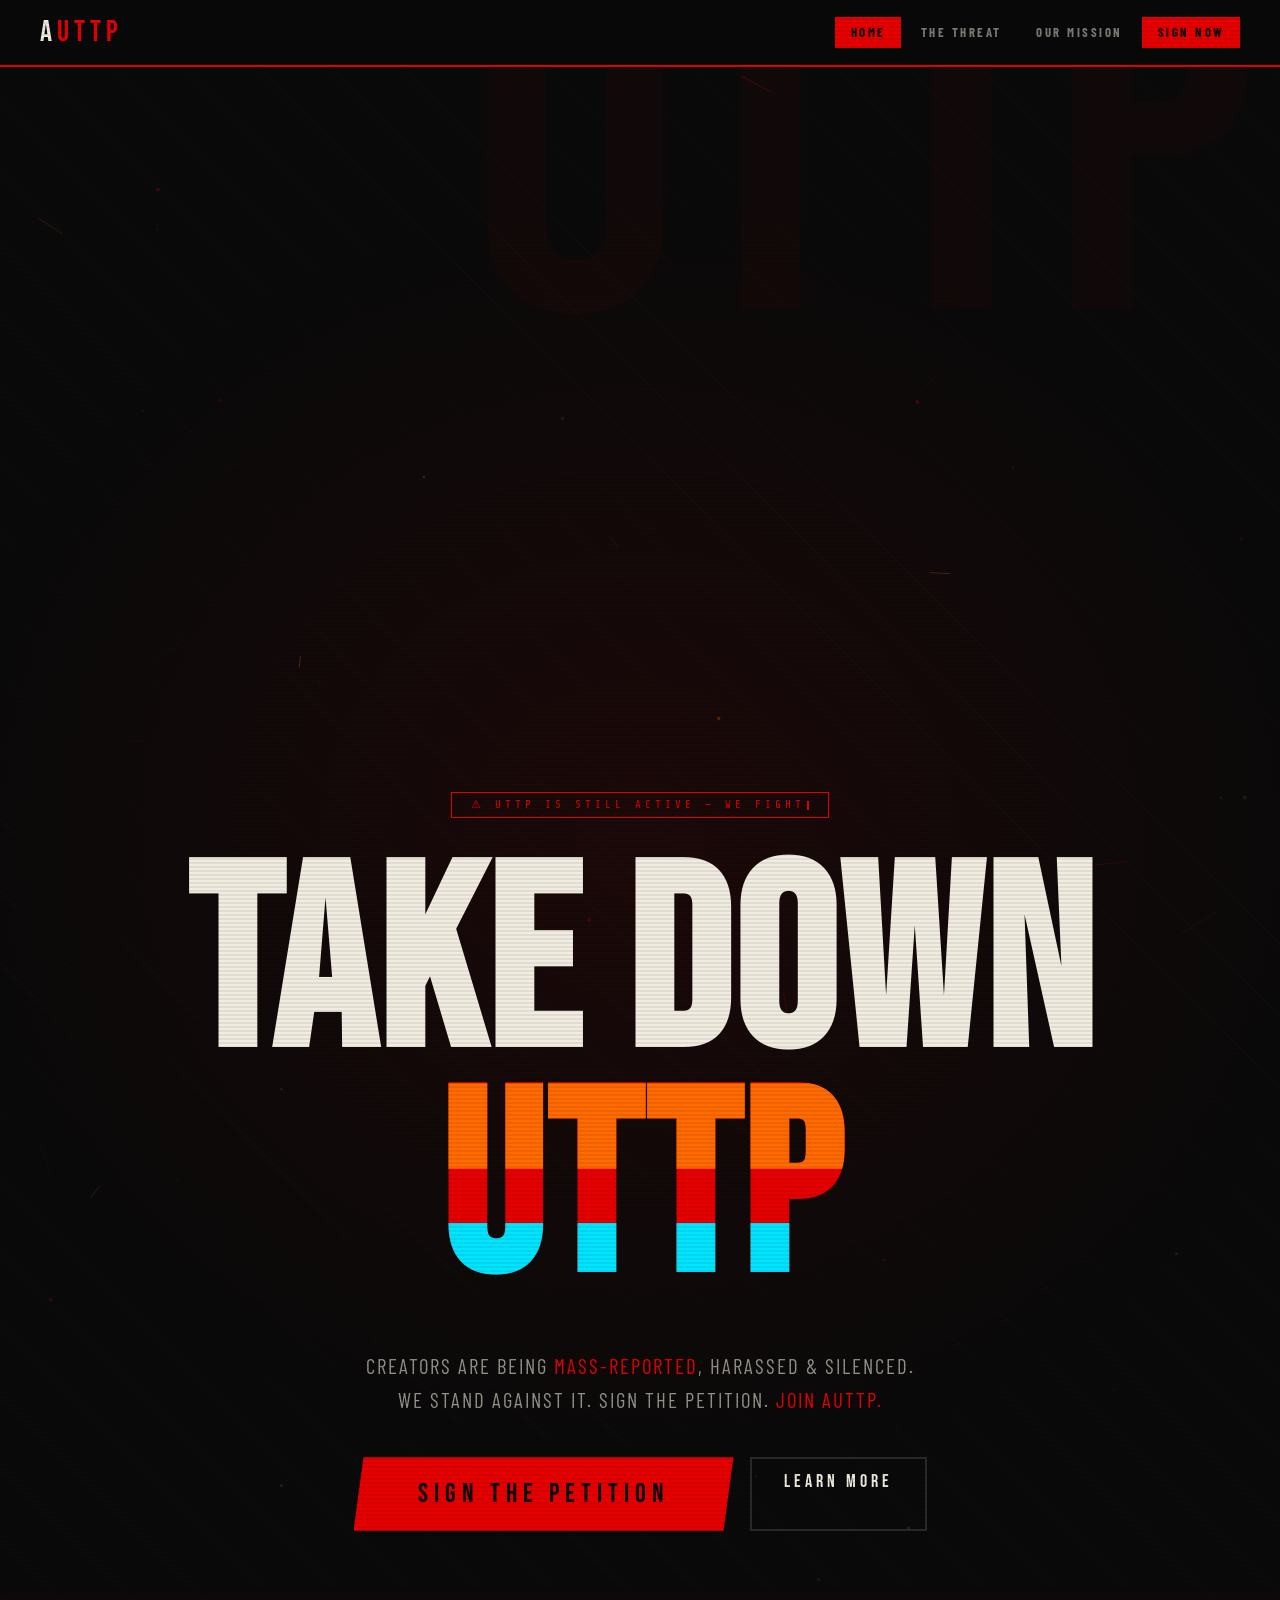
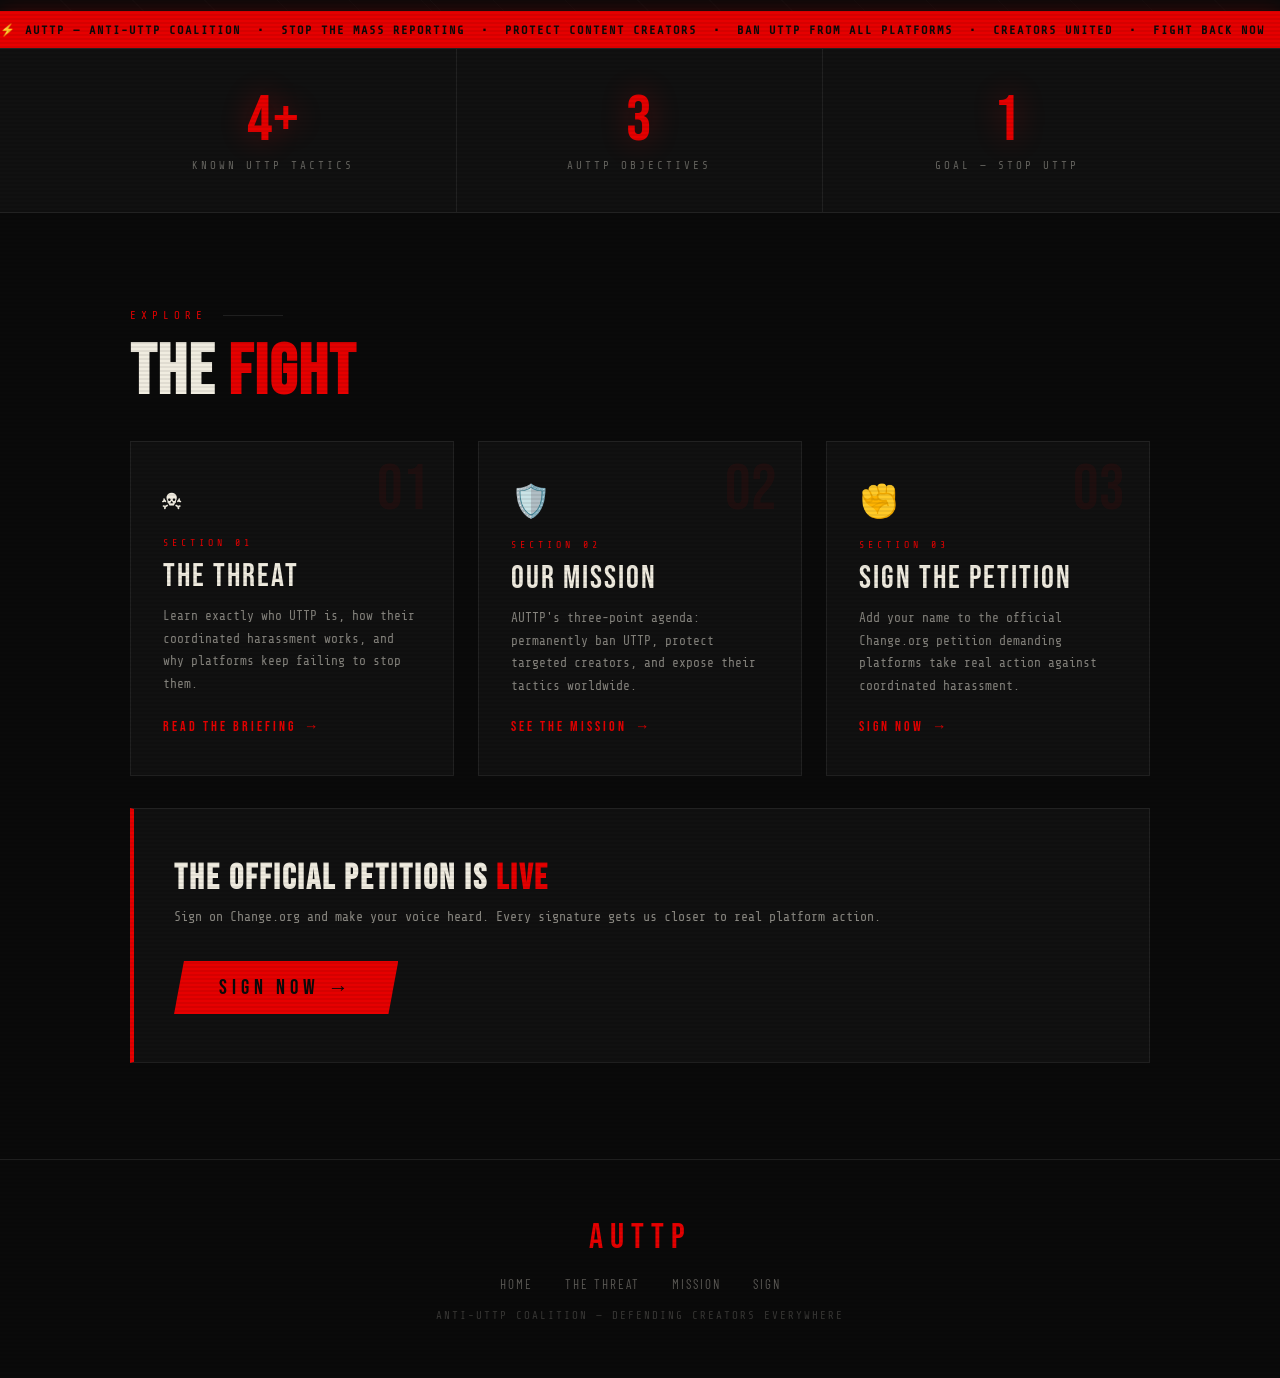
==== index.html @ a2e2fb51 "Add files via upload" ====
<!DOCTYPE html>
<html lang="en">
<head>
  <meta charset="UTF-8">
  <meta name="viewport" content="width=device-width, initial-scale=1.0">
  <title>AUTTP — Anti-UTTP Coalition</title>
  <meta name="description" content="AUTTP — the Anti-UTTP Coalition. We fight back against mass reporting harassment targeting content creators.">
  <style>
/* ============================================================
   AUTTP — ANTI-UTTP COALITION
   Shared Stylesheet
   ============================================================ */

@import url('https://fonts.googleapis.com/css2?family=Bebas+Neue&family=Share+Tech+Mono&family=Barlow+Condensed:wght@400;600;700&display=swap');

/* ── VARIABLES ── */
:root {
  --bg:       #0a0a0a;
  --bg2:      #111111;
  --bg3:      #161616;
  --red:      #e60000;
  --red-dark: #990000;
  --red-glow: #ff000050;
  --orange:   #ff6b00;
  --cyan:     #00e5ff;
  --white:    #f0ece0;
  --muted:    #555;
  --border:   #222;
  --border2:  #2a2a2a;
}

/* ── RESET ── */
html { scroll-behavior: smooth; }
*, *::before, *::after { margin: 0; padding: 0; box-sizing: border-box; }

body {
  background: var(--bg);
  color: var(--white);
  font-family: 'Share Tech Mono', monospace;
  overflow-x: hidden;
  min-height: 100vh;
}

/* Scanlines overlay */
body::after {
  content: '';
  position: fixed;
  inset: 0;
  background: repeating-linear-gradient(
    0deg, transparent, transparent 2px,
    rgba(0,0,0,0.065) 2px, rgba(0,0,0,0.065) 4px
  );
  pointer-events: none;
  z-index: 9999;
}

/* ── TYPOGRAPHY ── */
a { color: inherit; text-decoration: none; }
em { font-style: normal; color: var(--red); }
strong { color: var(--white); }

/* ── NAVIGATION ── */
nav {
  position: sticky;
  top: 0;
  z-index: 500;
  background: rgba(10,10,10,0.97);
  border-bottom: 2px solid var(--red);
  padding: 0.9rem 2.5rem;
  display: flex;
  align-items: center;
  justify-content: space-between;
  backdrop-filter: blur(10px);
}

.nav-logo {
  font-family: 'Bebas Neue', cursive;
  font-size: 1.9rem;
  color: var(--red);
  letter-spacing: 5px;
  transition: opacity 0.2s;
}

.nav-logo:hover { opacity: 0.8; }
.nav-logo span { color: var(--white); }

.nav-links {
  display: flex;
  gap: 0.25rem;
  list-style: none;
  align-items: center;
}

.nav-links a {
  font-family: 'Barlow Condensed', sans-serif;
  font-weight: 700;
  font-size: 0.8rem;
  letter-spacing: 2.5px;
  text-transform: uppercase;
  color: rgba(240,236,224,0.5);
  padding: 0.4rem 0.9rem;
  border: 1px solid transparent;
  transition: all 0.2s;
}

.nav-links a:hover {
  color: var(--white);
  border-color: var(--border2);
}

.nav-links a.active,
.nav-links a.nav-sign {
  color: var(--bg);
  background: var(--red);
  border-color: var(--red);
}

.nav-links a.nav-sign:hover {
  background: #ff2222;
}

.nav-hamburger {
  display: none;
  flex-direction: column;
  gap: 5px;
  cursor: pointer;
  padding: 4px;
}

.nav-hamburger span {
  display: block;
  width: 24px;
  height: 2px;
  background: var(--white);
  transition: all 0.3s;
}

/* ── TICKER ── */
.ticker {
  background: var(--red);
  padding: 0.6rem 0;
  overflow: hidden;
  white-space: nowrap;
  user-select: none;
}

.ticker-track {
  display: inline-block;
  animation: ticker-scroll 28s linear infinite;
  font-family: 'Share Tech Mono', monospace;
  font-size: 0.75rem;
  letter-spacing: 2px;
  color: var(--bg);
  font-weight: bold;
}

@keyframes ticker-scroll {
  0%   { transform: translateX(0); }
  100% { transform: translateX(-50%); }
}

/* ── PAGE HEADER (inner pages) ── */
.page-hero {
  padding: 6rem 2.5rem 4rem;
  max-width: 1100px;
  margin: 0 auto;
  position: relative;
}

.page-hero::after {
  content: '';
  display: block;
  width: 100%;
  height: 1px;
  background: linear-gradient(90deg, var(--red) 0%, var(--border) 60%, transparent 100%);
  margin-top: 3rem;
}

.ph-label {
  font-size: 0.7rem;
  letter-spacing: 5px;
  text-transform: uppercase;
  color: var(--red);
  margin-bottom: 1.2rem;
  display: flex;
  align-items: center;
  gap: 0.8rem;
}

.ph-label::before {
  content: '';
  display: inline-block;
  width: 20px;
  height: 2px;
  background: var(--red);
}

.ph-title {
  font-family: 'Bebas Neue', cursive;
  font-size: clamp(3.5rem, 10vw, 8rem);
  line-height: 0.92;
  letter-spacing: 3px;
}

.ph-sub {
  margin-top: 1.5rem;
  font-size: 0.88rem;
  color: rgba(240,236,224,0.55);
  max-width: 620px;
  line-height: 1.85;
  letter-spacing: 0.5px;
}

/* ── SECTION LAYOUTS ── */
.section {
  padding: 6rem 2.5rem;
  max-width: 1100px;
  margin: 0 auto;
}

.section-sm {
  padding: 3rem 2.5rem;
  max-width: 1100px;
  margin: 0 auto;
}

.s-label {
  font-size: 0.68rem;
  letter-spacing: 5px;
  text-transform: uppercase;
  color: var(--red);
  display: flex;
  align-items: center;
  gap: 1rem;
  margin-bottom: 1rem;
}

.s-label::after { content: ''; flex: 1; height: 1px; background: var(--border); max-width: 60px; }

.s-title {
  font-family: 'Bebas Neue', cursive;
  font-size: clamp(2rem, 5.5vw, 4.5rem);
  line-height: 1;
  letter-spacing: 2px;
  margin-bottom: 1.5rem;
}

/* ── BUTTONS ── */
.btn-red {
  font-family: 'Bebas Neue', cursive;
  font-size: 1.3rem;
  letter-spacing: 5px;
  color: var(--bg);
  background: var(--red);
  border: none;
  padding: 0.9rem 2.8rem;
  cursor: pointer;
  text-decoration: none;
  display: inline-block;
  position: relative;
  overflow: hidden;
  transition: all 0.25s;
  clip-path: polygon(10px 0%, 100% 0%, calc(100% - 10px) 100%, 0% 100%);
}

.btn-red::after {
  content: '';
  position: absolute;
  inset: 0;
  background: linear-gradient(90deg, transparent, rgba(255,255,255,0.18), transparent);
  transform: translateX(-100%);
  transition: transform 0.4s;
}

.btn-red:hover { background: #ff1a1a; transform: translateY(-3px); box-shadow: 0 10px 40px var(--red-glow); }
.btn-red:hover::after { transform: translateX(100%); }

.btn-xl {
  font-size: 1.7rem;
  padding: 1.3rem 4rem;
  letter-spacing: 6px;
}

.btn-ghost {
  font-family: 'Bebas Neue', cursive;
  font-size: 1.1rem;
  letter-spacing: 4px;
  color: var(--white);
  background: transparent;
  border: 2px solid var(--border2);
  padding: 0.75rem 2rem;
  cursor: pointer;
  text-decoration: none;
  display: inline-block;
  transition: all 0.2s;
}

.btn-ghost:hover { border-color: var(--red); color: var(--red); }

/* ── CARDS ── */
.card {
  border: 1px solid var(--border);
  background: var(--bg2);
  padding: 2rem;
  position: relative;
  transition: all 0.3s;
}

.card:hover { border-color: #2e2e2e; transform: translateY(-3px); }

.card-red-left { border-left: 3px solid var(--red); }

/* ── FORM ELEMENTS ── */
.f-label {
  display: block;
  font-size: 0.68rem;
  letter-spacing: 3px;
  text-transform: uppercase;
  color: var(--red);
  margin-bottom: 0.5rem;
}

.f-input {
  width: 100%;
  background: var(--bg);
  border: 1px solid var(--border);
  border-bottom: 2px solid #2a2a2a;
  color: var(--white);
  padding: 0.9rem 1rem;
  font-family: 'Share Tech Mono', monospace;
  font-size: 0.9rem;
  outline: none;
  transition: border-color 0.2s, background 0.2s;
}

.f-input:focus { border-bottom-color: var(--red); background: #0f0f0f; }
.f-input::placeholder { color: #333; }
textarea.f-input { resize: vertical; min-height: 90px; }

/* ── DIVIDER ── */
hr { border: none; border-top: 1px solid var(--border); }

/* ── FOOTER ── */
footer {
  text-align: center;
  padding: 3.5rem 2rem;
  border-top: 1px solid var(--border);
  margin-top: auto;
}

.footer-logo {
  font-family: 'Bebas Neue', cursive;
  font-size: 2.2rem;
  letter-spacing: 7px;
  color: var(--red);
  margin-bottom: 0.6rem;
}

.footer-links {
  display: flex;
  justify-content: center;
  gap: 2rem;
  list-style: none;
  margin: 1rem 0;
}

.footer-links a {
  font-family: 'Barlow Condensed', sans-serif;
  font-size: 0.82rem;
  letter-spacing: 2px;
  text-transform: uppercase;
  color: rgba(240,236,224,0.35);
  transition: color 0.2s;
}

.footer-links a:hover { color: var(--red); }

footer .copy {
  font-size: 0.68rem;
  color: rgba(240,236,224,0.2);
  letter-spacing: 2px;
  text-transform: uppercase;
  margin-top: 0.5rem;
}

/* ── SCROLL REVEAL ── */
.reveal { opacity: 0; transform: translateY(28px); transition: opacity 0.65s ease, transform 0.65s ease; }
.reveal.vis { opacity: 1; transform: none; }

/* ── GLITCH ── */
.glitch { position: relative; animation: glitch-main 5s infinite; }

.glitch::before, .glitch::after {
  content: attr(data-text);
  position: absolute;
  left: 0; width: 100%;
}

.glitch::before {
  color: var(--orange);
  animation: glitch-top 5s infinite;
  clip-path: polygon(0 0, 100% 0, 100% 38%, 0 38%);
}

.glitch::after {
  color: var(--cyan);
  animation: glitch-bot 5s infinite;
  clip-path: polygon(0 62%, 100% 62%, 100% 100%, 0 100%);
}

@keyframes glitch-main {
  0%,88%,100% { transform: none; }
  89% { transform: skew(-1.5deg); }
  90% { transform: skew(1.5deg); }
  91% { transform: none; }
}

@keyframes glitch-top {
  0%,88%,100% { transform: none; opacity: 0; }
  89% { transform: translate(-4px,0); opacity: 0.9; }
  90% { transform: translate(4px,0);  opacity: 0.9; }
  91% { opacity: 0; }
}

@keyframes glitch-bot {
  0%,88%,100% { transform: none; opacity: 0; }
  89% { transform: translate(4px,0);  opacity: 0.9; }
  90% { transform: translate(-4px,0); opacity: 0.9; }
  91% { opacity: 0; }
}

/* ── RESPONSIVE ── */
@media (max-width: 768px) {
  nav { padding: 0.9rem 1.5rem; }

  .nav-links { display: none; flex-direction: column; }
  .nav-links.open {
    display: flex;
    position: absolute;
    top: 100%;
    left: 0; right: 0;
    background: rgba(10,10,10,0.98);
    border-bottom: 1px solid var(--border);
    padding: 1.5rem;
    gap: 0.5rem;
  }
  .nav-links.open a {
    padding: 0.6rem 1rem;
    border-bottom: 1px solid var(--border);
    display: block;
  }
  .nav-hamburger { display: flex; }
  .page-hero { padding: 4rem 1.5rem 2.5rem; }
  .section { padding: 4rem 1.5rem; }
}

</style>
  <style>
    /* ── HERO ── */
    .hero {
      min-height: 100vh;
      display: flex;
      flex-direction: column;
      align-items: center;
      justify-content: center;
      text-align: center;
      padding: 5rem 2rem;
      position: relative;
      overflow: hidden;
    }

    .hero::before {
      content: '';
      position: absolute; inset: 0;
      background:
        radial-gradient(ellipse 80% 60% at 50% 50%, rgba(230,0,0,0.085) 0%, transparent 70%),
        repeating-linear-gradient(45deg, transparent, transparent 50px, rgba(255,255,255,0.01) 50px, rgba(255,255,255,0.01) 51px);
      pointer-events: none;
    }

    .hero-bg-word {
      position: absolute;
      font-family: 'Bebas Neue', cursive;
      font-size: clamp(12rem, 42vw, 34rem);
      color: rgba(230,0,0,0.032);
      letter-spacing: -10px;
      top: 50%; left: 50%;
      transform: translate(-50%, -50%);
      pointer-events: none;
      user-select: none;
      white-space: nowrap;
    }

    .hero > * { position: relative; z-index: 1; }

    .hero-badge {
      font-size: 0.68rem;
      letter-spacing: 4px;
      color: var(--red);
      text-transform: uppercase;
      border: 1px solid var(--red);
      padding: 0.35rem 1.2rem;
      margin-bottom: 2.5rem;
      animation: badge-pulse 2.5s infinite;
    }

    .hero-title {
      font-family: 'Bebas Neue', cursive;
      font-size: clamp(5rem, 20vw, 16rem);
      line-height: 0.88;
      letter-spacing: 3px;
    }

    .hero-title .l1 { display: block; color: var(--white); }
    .hero-title .l2 { display: block; color: var(--red); }

    .hero-sub {
      font-family: 'Barlow Condensed', sans-serif;
      font-size: clamp(0.95rem, 2.5vw, 1.3rem);
      letter-spacing: 2px;
      text-transform: uppercase;
      color: rgba(240,236,224,0.6);
      margin: 2.5rem 0;
      max-width: 560px;
      line-height: 1.65;
    }

    .hero-btns {
      display: flex;
      gap: 1rem;
      flex-wrap: wrap;
      justify-content: center;
    }

    /* ── STATS STRIP ── */
    .stats-strip {
      border-top: 1px solid var(--border);
      border-bottom: 1px solid var(--border);
      background: var(--bg2);
    }

    .stats-inner {
      max-width: 1100px;
      margin: 0 auto;
      display: grid;
      grid-template-columns: repeat(3, 1fr);
    }

    .stat-item {
      padding: 2.5rem 2rem;
      text-align: center;
      border-right: 1px solid var(--border);
    }

    .stat-item:last-child { border-right: none; }

    .stat-num {
      font-family: 'Bebas Neue', cursive;
      font-size: clamp(2.5rem, 5vw, 4rem);
      color: var(--red);
      line-height: 1;
      text-shadow: 0 0 30px var(--red-glow);
    }

    .stat-label {
      font-size: 0.68rem;
      letter-spacing: 3px;
      text-transform: uppercase;
      color: rgba(240,236,224,0.38);
      margin-top: 0.4rem;
    }

    /* ── PAGE CARDS ── */
    .page-cards {
      display: grid;
      grid-template-columns: repeat(3, 1fr);
      gap: 1.5rem;
      margin-top: 2rem;
    }

    .page-card {
      border: 1px solid var(--border);
      background: var(--bg2);
      padding: 2.5rem 2rem;
      display: flex;
      flex-direction: column;
      gap: 0.8rem;
      transition: all 0.3s;
      text-decoration: none;
      color: var(--white);
      position: relative;
      overflow: hidden;
    }

    .page-card::after {
      content: '';
      position: absolute;
      bottom: 0; left: 0; right: 0;
      height: 2px;
      background: var(--red);
      transform: scaleX(0);
      transform-origin: left;
      transition: transform 0.35s;
    }

    .page-card:hover { border-color: #2d2d2d; transform: translateY(-5px); box-shadow: 0 20px 60px rgba(0,0,0,0.5); }
    .page-card:hover::after { transform: scaleX(1); }

    .pc-num {
      position: absolute;
      top: 1rem; right: 1.5rem;
      font-family: 'Bebas Neue', cursive;
      font-size: 4rem;
      color: rgba(230,0,0,0.07);
      line-height: 1;
    }

    .pc-icon { font-size: 2rem; margin-bottom: 0.4rem; }

    .pc-label {
      font-size: 0.62rem;
      letter-spacing: 4px;
      text-transform: uppercase;
      color: var(--red);
    }

    .pc-title {
      font-family: 'Bebas Neue', cursive;
      font-size: 2rem;
      letter-spacing: 2px;
      line-height: 1;
    }

    .pc-desc {
      font-size: 0.8rem;
      color: rgba(240,236,224,0.52);
      line-height: 1.75;
      flex: 1;
    }

    .pc-cta {
      font-family: 'Bebas Neue', cursive;
      font-size: 0.9rem;
      letter-spacing: 3px;
      color: var(--red);
      margin-top: 0.5rem;
      display: flex;
      align-items: center;
      gap: 0.5rem;
    }

    .pc-cta::after { content: '→'; }

    /* ── CALLOUT ── */
    .callout {
      background: var(--bg2);
      border: 1px solid var(--border);
      border-left: 4px solid var(--red);
      padding: 3rem 2.5rem;
      display: flex;
      align-items: center;
      justify-content: space-between;
      gap: 2rem;
      flex-wrap: wrap;
      margin-top: 2rem;
    }

    .callout-text h3 {
      font-family: 'Bebas Neue', cursive;
      font-size: 2.2rem;
      letter-spacing: 2px;
      margin-bottom: 0.4rem;
    }

    .callout-text p {
      font-size: 0.82rem;
      color: rgba(240,236,224,0.55);
      line-height: 1.7;
    }

    @media (max-width: 768px) {
      .page-cards { grid-template-columns: 1fr; }
      .stat-item { padding: 1.5rem 1rem; }
      .callout { flex-direction: column; text-align: center; }
    }
  </style>

<style>

/* ======== AUTTP ANIMATIONS ======== */

/* 1. PAGE TRANSITIONS */
@keyframes page-fade-in {
  from { opacity: 0; transform: translateY(10px); filter: blur(2px); }
  to   { opacity: 1; transform: none; filter: blur(0); }
}
body { animation: page-fade-in 0.45s cubic-bezier(0.16,1,0.3,1) both; }

@keyframes page-fade-out {
  to { opacity: 0; transform: translateY(-8px); filter: blur(2px); }
}
body.page-out { animation: page-fade-out 0.35s ease forwards !important; }

/* 2. HERO STAGGERED ENTRANCE */
@keyframes hero-enter {
  from { opacity: 0; transform: translateY(45px); filter: blur(4px); }
  to   { opacity: 1; transform: none; filter: blur(0); }
}
.hero-badge     { animation: hero-enter 0.7s cubic-bezier(0.16,1,0.3,1) 0.1s  both; }
.hero-title .l1 { animation: hero-enter 0.9s cubic-bezier(0.16,1,0.3,1) 0.3s  both; }
.hero-title .l2 { animation: hero-enter 1.0s cubic-bezier(0.16,1,0.3,1) 0.55s both; }
.hero-sub       { animation: hero-enter 0.8s cubic-bezier(0.16,1,0.3,1) 0.75s both; }
.hero-btns      { animation: hero-enter 0.8s cubic-bezier(0.16,1,0.3,1) 0.95s both; }

/* Inner page hero */
.ph-label { animation: hero-enter 0.6s cubic-bezier(0.16,1,0.3,1) 0.1s  both; }
.ph-title { animation: hero-enter 0.9s cubic-bezier(0.16,1,0.3,1) 0.25s both; }
.ph-sub   { animation: hero-enter 0.7s cubic-bezier(0.16,1,0.3,1) 0.5s  both; }

/* 3. TYPEWRITER CURSOR */
.tw-cursor {
  display: inline-block;
  width: 2px; height: 0.85em;
  background: var(--red);
  margin-left: 2px;
  vertical-align: middle;
  animation: tw-blink 0.65s step-end infinite;
}
@keyframes tw-blink {
  0%,100% { opacity: 1; }
  50%      { opacity: 0; }
}

/* 4. NAV LOGO GLITCH FLICKER */
@keyframes logo-flicker {
  0%,91%,100% { text-shadow: none; transform: none; }
  92% { text-shadow: -3px 0 rgba(0,229,255,0.8), 3px 0 rgba(255,107,0,0.6); transform: translateX(1px); }
  93% { text-shadow: none; transform: none; }
  95% { text-shadow: 3px 0 rgba(230,0,0,0.7); transform: translateX(-1px); }
  96% { text-shadow: none; transform: none; }
}
.nav-logo { animation: logo-flicker 8s infinite; }

/* 5. CTA BUTTON PULSE */
@keyframes cta-pulse {
  0%,100% { box-shadow: 0 0 0 0 transparent; }
  50%      { box-shadow: 0 0 35px rgba(230,0,0,0.45); }
}
.btn-red, .co-btn { animation: cta-pulse 3s ease infinite; }

/* 6. TICKER GLOW */
.ticker { box-shadow: 0 3px 25px rgba(230,0,0,0.3); }

/* 7. BORDER FLICKER ON CARDS */
@keyframes border-flicker {
  0%,97%,100% { border-left-color: var(--red); }
  98% { border-left-color: rgba(0,229,255,0.8); }
  99% { border-left-color: var(--orange); }
}
.threat-card, .tactic-card { animation: border-flicker 6s infinite; }

/* 8. RED NOISE BACKGROUND on hero */
@keyframes noise-shift {
  0%   { background-position: 0 0; }
  25%  { background-position: 10% 15%; }
  50%  { background-position: -5% 8%; }
  75%  { background-position: 7% -10%; }
  100% { background-position: 0 0; }
}

</style>
</head>
<body>

<nav>
  <a class="nav-logo" href="index.html"><span>A</span>UTTP</a>
  <ul class="nav-links" id="navLinks">
    <li><a href="index.html" class="active">Home</a></li>
    <li><a href="about.html">The Threat</a></li>
    <li><a href="mission.html">Our Mission</a></li>
    <li><a href="petition.html" class="nav-sign">Sign Now</a></li>
  </ul>
  <div class="nav-hamburger" id="burger"><span></span><span></span><span></span></div>
</nav>

<!-- HERO -->
<section class="hero">
  <div class="hero-bg-word">UTTP</div>
  <div class="hero-badge" data-typewriter="⚠ UTTP IS STILL ACTIVE — WE FIGHT BACK"></div>
  <h1 class="hero-title">
    <span class="l1">TAKE DOWN</span>
    <span class="l2 glitch" data-text="UTTP">UTTP</span>
  </h1>
  <p class="hero-sub">
    Creators are being <em>mass-reported</em>, harassed &amp; silenced.<br>
    We stand against it. Sign the petition. <em>Join AUTTP.</em>
  </p>
  <div class="hero-btns">
    <a href="petition.html" class="btn-red btn-xl">SIGN THE PETITION</a>
    <a href="about.html" class="btn-ghost">LEARN MORE</a>
  </div>
</section>

<!-- TICKER -->
<div class="ticker">
  <div class="ticker-track">
    ⚡ AUTTP — ANTI-UTTP COALITION &nbsp;•&nbsp; STOP THE MASS REPORTING &nbsp;•&nbsp; PROTECT CONTENT CREATORS &nbsp;•&nbsp; BAN UTTP FROM ALL PLATFORMS &nbsp;•&nbsp; CREATORS UNITED &nbsp;•&nbsp; FIGHT BACK NOW &nbsp;•&nbsp; SIGN THE PETITION &nbsp;•&nbsp; NO MORE HARASSMENT &nbsp;•&nbsp; STAND WITH CREATORS &nbsp;•&nbsp;&nbsp;
    ⚡ AUTTP — ANTI-UTTP COALITION &nbsp;•&nbsp; STOP THE MASS REPORTING &nbsp;•&nbsp; PROTECT CONTENT CREATORS &nbsp;•&nbsp; BAN UTTP FROM ALL PLATFORMS &nbsp;•&nbsp; CREATORS UNITED &nbsp;•&nbsp; FIGHT BACK NOW &nbsp;•&nbsp; SIGN THE PETITION &nbsp;•&nbsp; NO MORE HARASSMENT &nbsp;•&nbsp; STAND WITH CREATORS &nbsp;•&nbsp;
  </div>
</div>

<!-- STATS -->
<div class="stats-strip">
  <div class="stats-inner">
    <div class="stat-item">
      <div class="stat-num">4+</div>
      <div class="stat-label">Known UTTP Tactics</div>
    </div>
    <div class="stat-item">
      <div class="stat-num">3</div>
      <div class="stat-label">AUTTP Objectives</div>
    </div>
    <div class="stat-item">
      <div class="stat-num">1</div>
      <div class="stat-label">Goal — Stop UTTP</div>
    </div>
  </div>
</div>

<!-- PAGE NAVIGATION CARDS -->
<div class="section reveal">
  <div class="s-label">EXPLORE</div>
  <h2 class="s-title">THE <em>FIGHT</em></h2>
  <div class="page-cards">
    <a href="about.html" class="page-card">
      <div class="pc-num">01</div>
      <div class="pc-icon">☠️</div>
      <div class="pc-label">Section 01</div>
      <div class="pc-title">THE THREAT</div>
      <p class="pc-desc">Learn exactly who UTTP is, how their coordinated harassment works, and why platforms keep failing to stop them.</p>
      <div class="pc-cta">READ THE BRIEFING</div>
    </a>
    <a href="mission.html" class="page-card">
      <div class="pc-num">02</div>
      <div class="pc-icon">🛡️</div>
      <div class="pc-label">Section 02</div>
      <div class="pc-title">OUR MISSION</div>
      <p class="pc-desc">AUTTP's three-point agenda: permanently ban UTTP, protect targeted creators, and expose their tactics worldwide.</p>
      <div class="pc-cta">SEE THE MISSION</div>
    </a>
    <a href="petition.html" class="page-card">
      <div class="pc-num">03</div>
      <div class="pc-icon">✊</div>
      <div class="pc-label">Section 03</div>
      <div class="pc-title">SIGN THE PETITION</div>
      <p class="pc-desc">Add your name to the official Change.org petition demanding platforms take real action against coordinated harassment.</p>
      <div class="pc-cta">SIGN NOW</div>
    </a>
  </div>

  <!-- Callout -->
  <div class="callout reveal">
    <div class="callout-text">
      <h3>THE OFFICIAL PETITION IS <em>LIVE</em></h3>
      <p>Sign on Change.org and make your voice heard. Every signature gets us closer to real platform action.</p>
    </div>
    <a href="petition.html" class="btn-red">SIGN NOW →</a>
  </div>
</div>

<footer>
  <div class="footer-logo">AUTTP</div>
  <ul class="footer-links">
    <li><a href="index.html">Home</a></li>
    <li><a href="about.html">The Threat</a></li>
    <li><a href="mission.html">Mission</a></li>
    <li><a href="petition.html">Sign</a></li>
  </ul>
  <p class="copy">Anti-UTTP Coalition — Defending Creators Everywhere</p>
</footer>

<script>
  document.getElementById('burger').addEventListener('click', () => {
    document.getElementById('navLinks').classList.toggle('open');
  });
  const obs = new IntersectionObserver(es => es.forEach(e => { if (e.isIntersecting) e.target.classList.add('vis'); }), { threshold: 0.08 });
  document.querySelectorAll('.reveal').forEach(el => obs.observe(el));
</script>

<script>

(function () {
  'use strict';

  /* ── 1. PAGE TRANSITIONS ── */
  function initTransitions() {
    document.querySelectorAll('a[href]').forEach(function (a) {
      var href = a.getAttribute('href');
      if (!href || href.charAt(0) === '#' || href.indexOf('http') === 0
          || href.indexOf('mailto') === 0 || a.target === '_blank') return;
      a.addEventListener('click', function (e) {
        e.preventDefault();
        var dest = href;
        document.body.classList.add('page-out');
        setTimeout(function () { window.location.href = dest; }, 360);
      });
    });
  }

  /* ── 2. TYPEWRITER ── */
  function initTypewriter() {
    document.querySelectorAll('[data-typewriter]').forEach(function (el) {
      var text  = el.getAttribute('data-typewriter');
      var speed = parseInt(el.getAttribute('data-tw-speed') || '38');
      var delay = parseInt(el.getAttribute('data-tw-delay') || '500');
      el.textContent = '';
      var cursor = document.createElement('span');
      cursor.className = 'tw-cursor';
      el.appendChild(cursor);
      setTimeout(function () {
        var i = 0;
        var t = setInterval(function () {
          if (i < text.length) {
            cursor.insertAdjacentText('beforebegin', text[i++]);
          } else {
            clearInterval(t);
            setTimeout(function () { cursor.style.display = 'none'; }, 1400);
          }
        }, speed);
      }, delay);
    });
  }

  /* ── 3. FLOATING PARTICLES ── */
  function initParticles() {
    var host = document.querySelector('.hero');
    if (!host) return;

    var canvas = document.createElement('canvas');
    canvas.style.cssText = 'position:absolute;inset:0;width:100%;height:100%;pointer-events:none;z-index:0;';
    host.style.position = 'relative';
    host.insertBefore(canvas, host.firstChild);

    var ctx = canvas.getContext('2d');
    var W, H;

    function resize() {
      W = canvas.width  = host.offsetWidth;
      H = canvas.height = host.offsetHeight;
    }
    resize();
    window.addEventListener('resize', resize);

    function mkParticle() {
      var p = {};
      function reset() {
        p.x     = Math.random() * W;
        p.y     = Math.random() * H;
        p.vx    = (Math.random() - 0.5) * 0.5;
        p.vy    = -Math.random() * 0.55 - 0.08;
        p.size  = Math.random() * 1.8 + 0.3;
        p.alpha = Math.random() * 0.3 + 0.04;
        p.line  = Math.random() > 0.6;
        p.len   = Math.random() * 38 + 8;
        p.ang   = Math.random() * Math.PI * 2;
        p.dang  = (Math.random() - 0.5) * 0.018;
        var t   = Math.random();
        if      (t < 0.5)  { p.r=230; p.g=0;   p.b=0;   }
        else if (t < 0.75) { p.r=255; p.g=107; p.b=0;   }
        else               { p.r=240; p.g=236; p.b=224; p.alpha *= 0.4; }
      }
      reset();
      p.reset = reset;
      p.y = Math.random() * H; // spread initial positions
      return p;
    }

    var particles = [];
    for (var i = 0; i < 75; i++) particles.push(mkParticle());

    function draw() {
      ctx.clearRect(0, 0, W, H);
      particles.forEach(function (p) {
        p.x += p.vx; p.y += p.vy; p.ang += p.dang;
        if (p.y < -25 || p.x < -70 || p.x > W + 70) p.reset();
        var c = 'rgba(' + p.r + ',' + p.g + ',' + p.b + ',' + p.alpha + ')';
        ctx.save();
        if (p.line) {
          ctx.strokeStyle = c; ctx.lineWidth = p.size * 0.55;
          ctx.beginPath();
          ctx.moveTo(p.x, p.y);
          ctx.lineTo(p.x + Math.cos(p.ang) * p.len, p.y + Math.sin(p.ang) * p.len);
          ctx.stroke();
        } else {
          ctx.fillStyle = c;
          ctx.beginPath(); ctx.arc(p.x, p.y, p.size, 0, Math.PI * 2); ctx.fill();
        }
        ctx.restore();
      });
      requestAnimationFrame(draw);
    }
    draw();
  }

  /* ── 4. SCREEN GLITCH EFFECT ── */
  function initScreenGlitch() {
    var overlay = document.createElement('div');
    overlay.style.cssText = 'position:fixed;inset:0;pointer-events:none;z-index:9990;opacity:0;overflow:hidden;transition:opacity 0.05s;';
    document.body.appendChild(overlay);

    var colors = [
      'rgba(230,0,0,0.22)', 'rgba(0,229,255,0.18)',
      'rgba(255,107,0,0.18)', 'rgba(255,255,255,0.06)'
    ];

    function glitch() {
      overlay.innerHTML = '';
      var n = Math.floor(Math.random() * 5) + 2;
      for (var i = 0; i < n; i++) {
        var el = document.createElement('div');
        el.style.cssText = [
          'position:absolute',
          'top:' + (Math.random() * 100) + '%',
          'left:0', 'right:0',
          'height:' + (Math.random() * 7 + 1) + 'px',
          'background:' + colors[i % colors.length],
          'transform:translateX(' + ((Math.random() - 0.5) * 45) + 'px)'
        ].join(';');
        overlay.appendChild(el);
      }
      overlay.style.opacity = '1';
      var dur = Math.random() * 160 + 60;
      setTimeout(function () {
        overlay.style.opacity = '0';
        setTimeout(function () { overlay.innerHTML = ''; }, 60);
        // Occasional double-flash
        if (Math.random() > 0.55) {
          setTimeout(function () {
            var flash = document.createElement('div');
            flash.style.cssText = 'position:absolute;inset:0;background:rgba(230,0,0,0.05);';
            overlay.appendChild(flash);
            overlay.style.opacity = '1';
            setTimeout(function () { overlay.style.opacity = '0'; overlay.innerHTML = ''; }, 75);
          }, dur + 90);
        }
      }, dur);
      schedule();
    }

    function schedule() {
      setTimeout(glitch, Math.random() * 9000 + 4000);
    }
    setTimeout(glitch, Math.random() * 2500 + 1500); // first glitch sooner
  }

  /* ── 5. ENHANCED TEXT GLITCH (RGB split) ── */
  function initTextGlitch() {
    document.querySelectorAll('.glitch').forEach(function (el) {
      var base = el.style.textShadow;
      function tick() {
        var delay = 900 + Math.random() * 1800;
        setTimeout(function () {
          if (Math.random() > 0.45) {
            var o = (Math.random() - 0.5) * 10;
            el.style.textShadow = o + 'px 0 rgba(0,229,255,0.85),' + (-o) + 'px 0 rgba(255,107,0,0.85)';
            el.style.transform  = 'translateX(' + ((Math.random()-0.5)*5) + 'px) skewX(' + ((Math.random()-0.5)*3) + 'deg)';
            var hold = 70 + Math.random() * 130;
            setTimeout(function () {
              el.style.textShadow = base || '';
              el.style.transform  = '';
            }, hold);
          }
          tick();
        }, delay);
      }
      tick();
    });

    // Subtle glitch on highlighted em text in titles
    document.querySelectorAll('.s-title em, .ph-title em').forEach(function (el) {
      setInterval(function () {
        if (Math.random() > 0.75) {
          el.style.textShadow = '2px 0 rgba(0,229,255,0.5),-2px 0 rgba(255,107,0,0.5)';
          setTimeout(function () { el.style.textShadow = ''; }, 90 + Math.random()*80);
        }
      }, 3500 + Math.random() * 3000);
    });
  }

  /* ── INIT ── */
  if (document.readyState === 'loading') {
    document.addEventListener('DOMContentLoaded', init);
  } else {
    init();
  }

  function init() {
    initTransitions();
    initTypewriter();
    initParticles();
    initScreenGlitch();
    initTextGlitch();
  }
})();

</script>
</body>
</html>
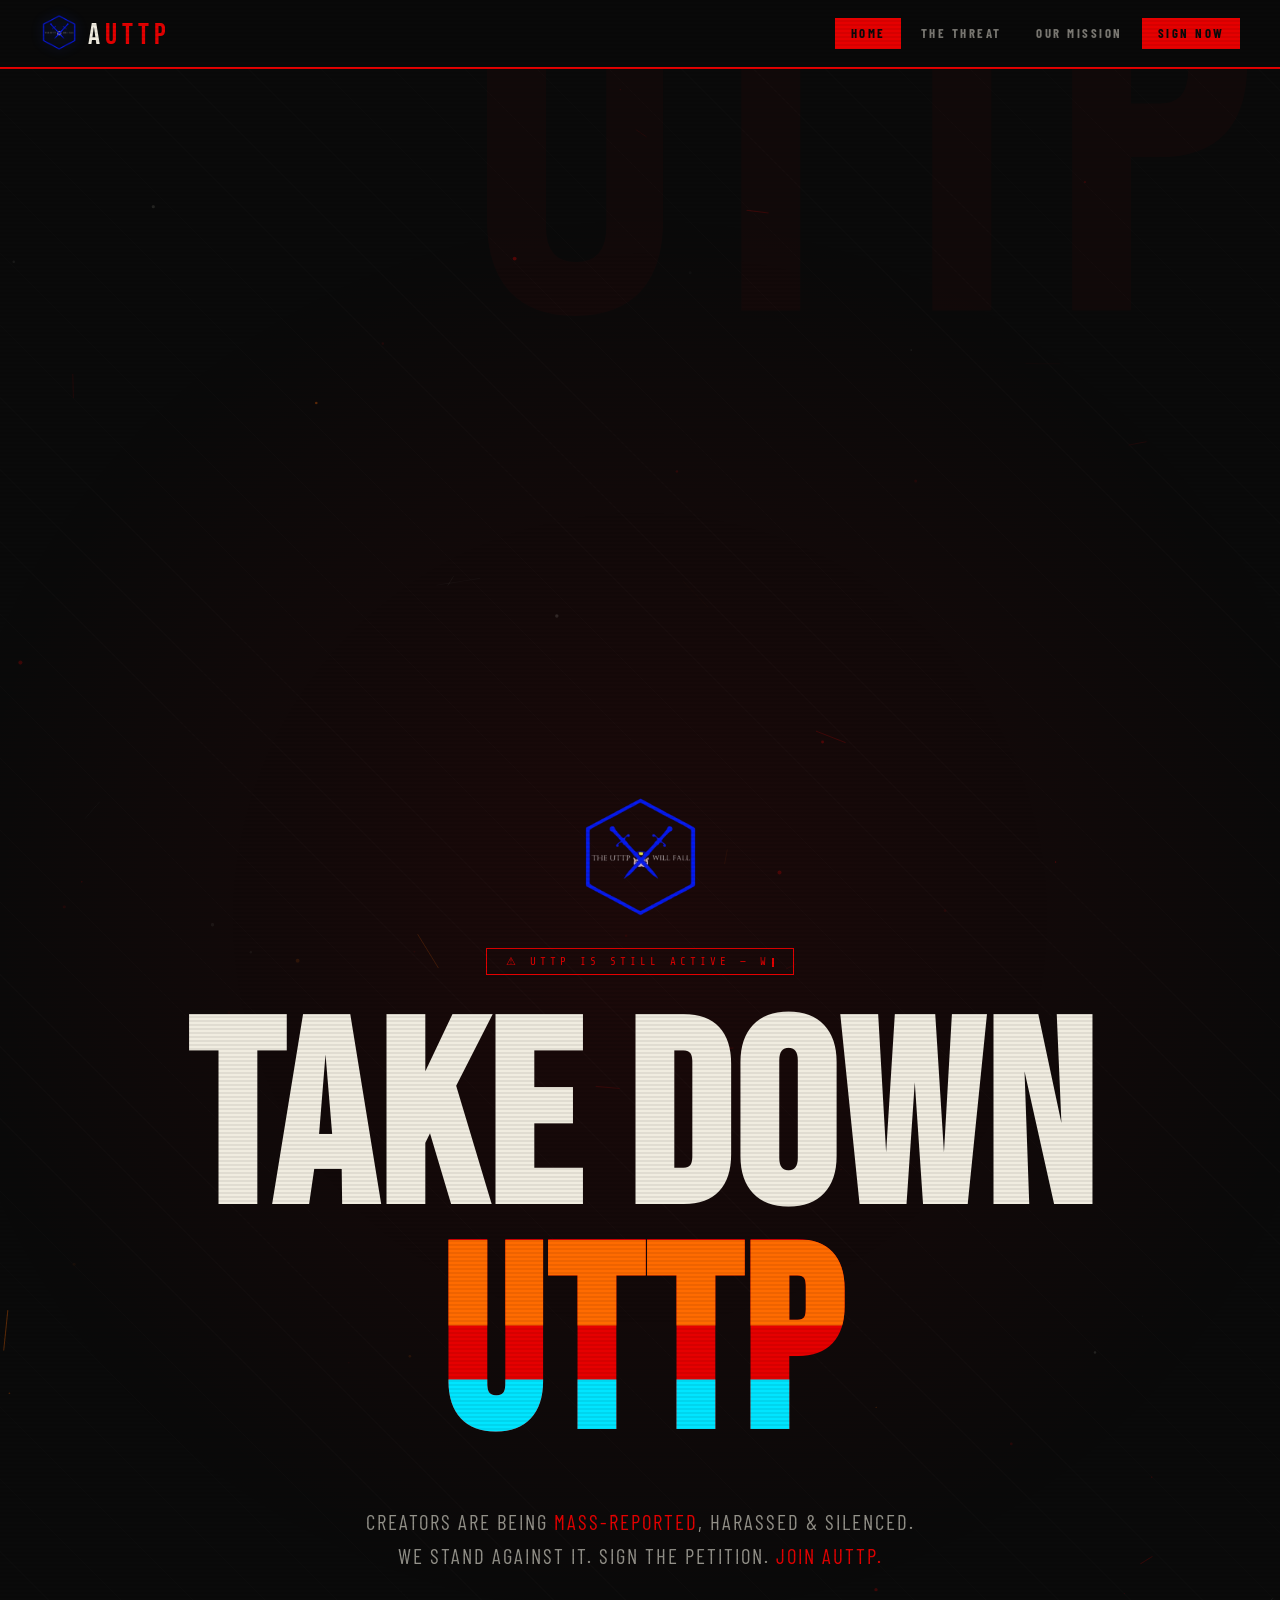
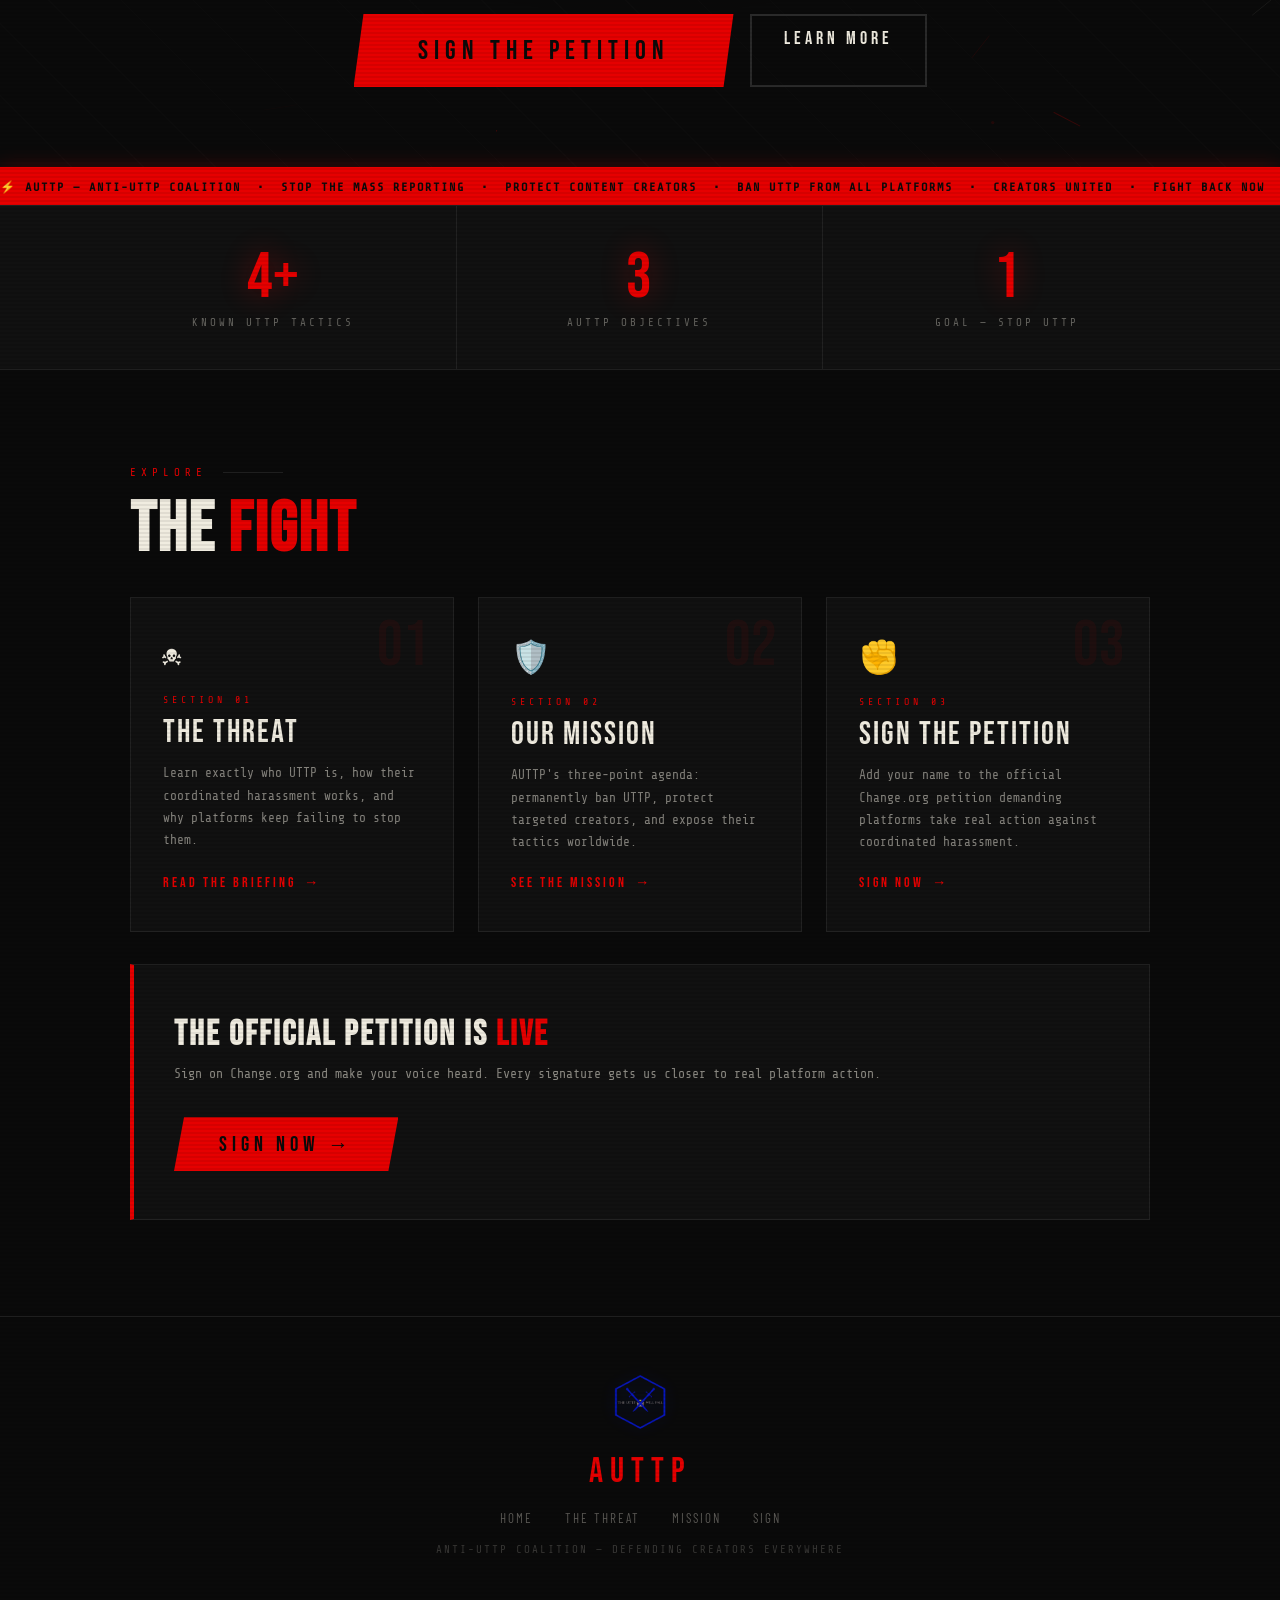
==== commit cc035b63: "Update index.html" ====
--- a/index.html
+++ b/index.html
@@ -454,6 +454,41 @@
   .section { padding: 4rem 1.5rem; }
 }
 
+
+/* ── LOGO ── */
+.nav-logo-img {
+  height: 38px;
+  width: auto;
+  vertical-align: middle;
+  margin-right: 10px;
+  filter: drop-shadow(0 0 6px rgba(30,80,255,0.45));
+  transition: filter 0.3s;
+}
+.nav-logo:hover .nav-logo-img {
+  filter: drop-shadow(0 0 14px rgba(30,80,255,0.7));
+}
+.hero-logo {
+  width: 130px;
+  height: 130px;
+  object-fit: contain;
+  margin-bottom: 1.5rem;
+  position: relative;
+  z-index: 1;
+  animation: logo-pulse 3s ease infinite, hero-enter 0.8s cubic-bezier(0.16,1,0.3,1) both;
+}
+@keyframes logo-pulse {
+  0%,100% { filter: drop-shadow(0 0 12px rgba(30,80,255,0.35)); }
+  50%      { filter: drop-shadow(0 0 28px rgba(30,80,255,0.6)); }
+}
+.footer-logo-img {
+  width: 60px;
+  height: 60px;
+  object-fit: contain;
+  margin-bottom: 0.8rem;
+  opacity: 0.8;
+  filter: drop-shadow(0 0 8px rgba(30,80,255,0.3));
+}
+
 </style>
   <style>
     /* ── HERO ── */
@@ -773,7 +808,7 @@
 <body>
 
 <nav>
-  <a class="nav-logo" href="index.html"><span>A</span>UTTP</a>
+  <a class="nav-logo" href="index.html"><img src="auttp.png" alt="AUTTP Logo" class="nav-logo-img"><span>A</span>UTTP</a>
   <ul class="nav-links" id="navLinks">
     <li><a href="index.html" class="active">Home</a></li>
     <li><a href="about.html">The Threat</a></li>
@@ -786,6 +821,7 @@
 <!-- HERO -->
 <section class="hero">
   <div class="hero-bg-word">UTTP</div>
+  <img src="auttp.png" alt="AUTTP Logo" class="hero-logo">
   <div class="hero-badge" data-typewriter="⚠ UTTP IS STILL ACTIVE — WE FIGHT BACK"></div>
   <h1 class="hero-title">
     <span class="l1">TAKE DOWN</span>
@@ -869,7 +905,7 @@
 </div>
 
 <footer>
-  <div class="footer-logo">AUTTP</div>
+  <img src="auttp.png" alt="AUTTP" class="footer-logo-img"><div class="footer-logo">AUTTP</div>
   <ul class="footer-links">
     <li><a href="index.html">Home</a></li>
     <li><a href="about.html">The Threat</a></li>
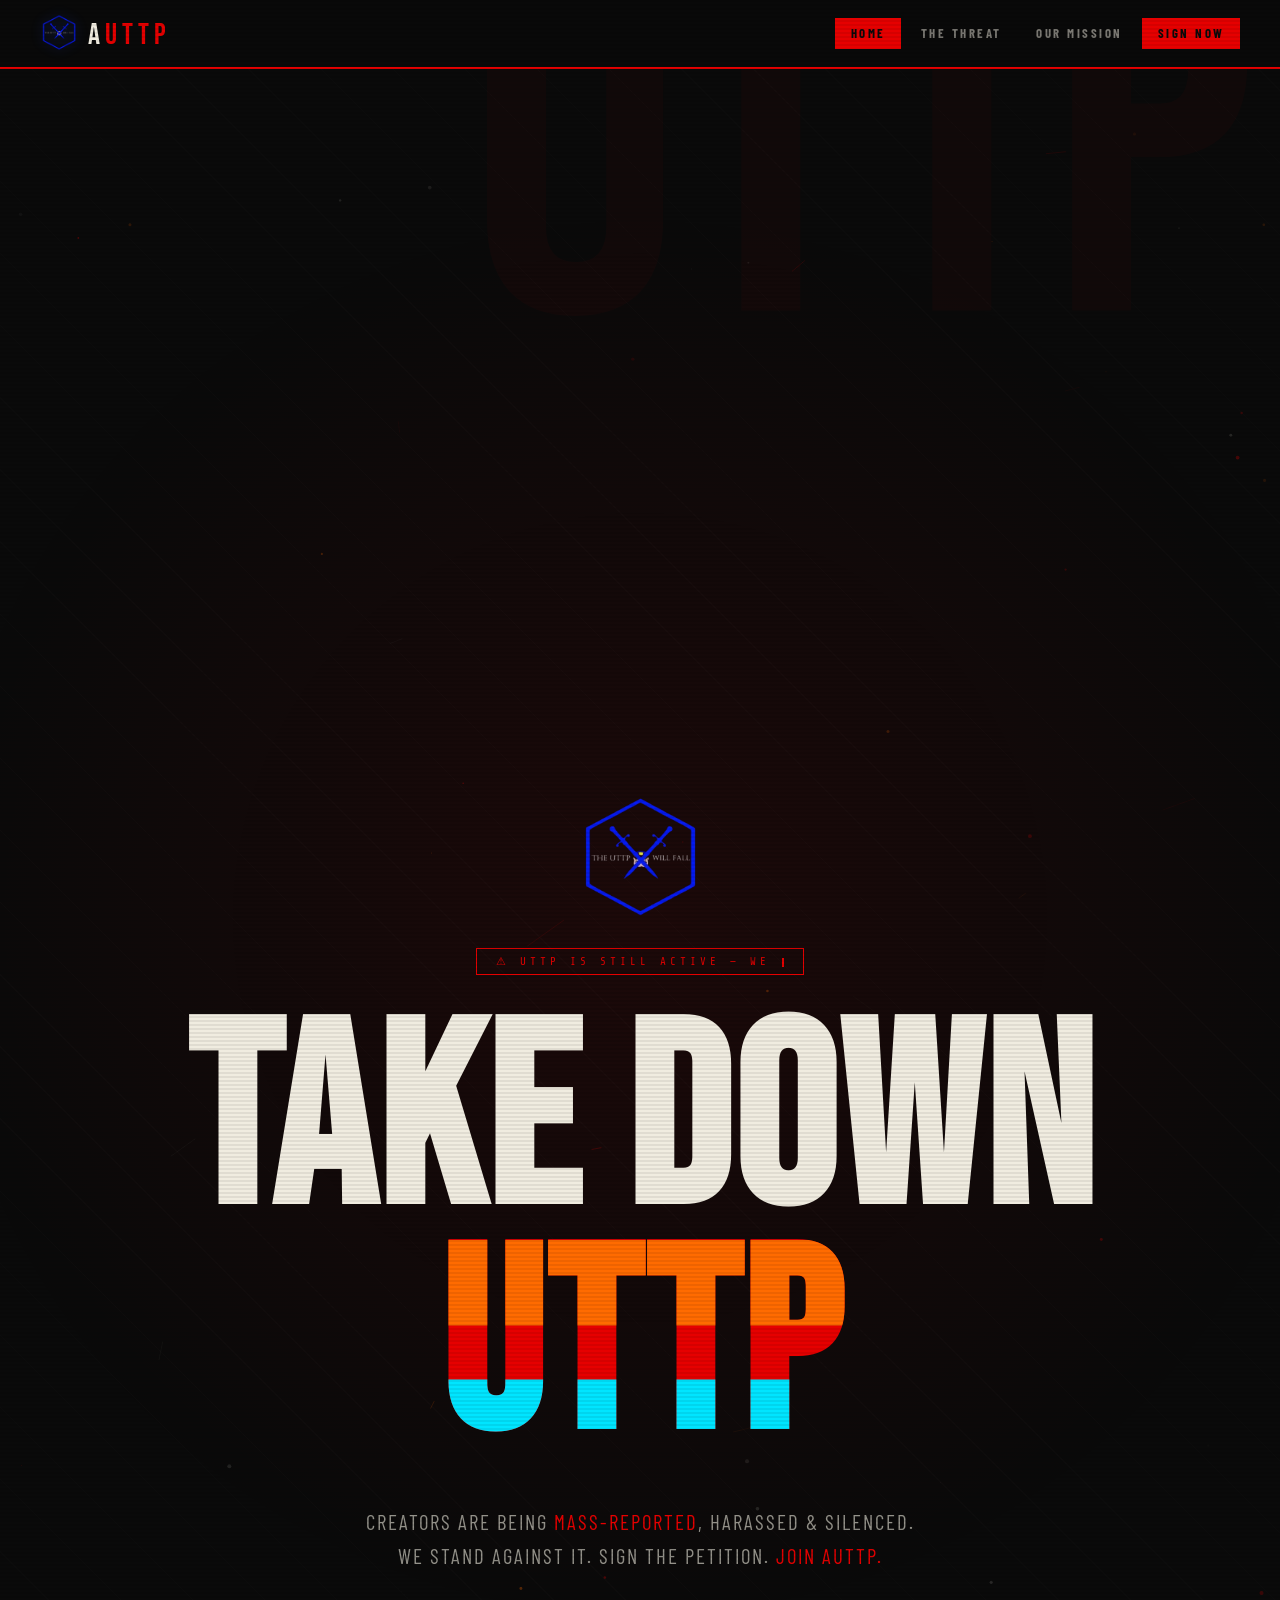
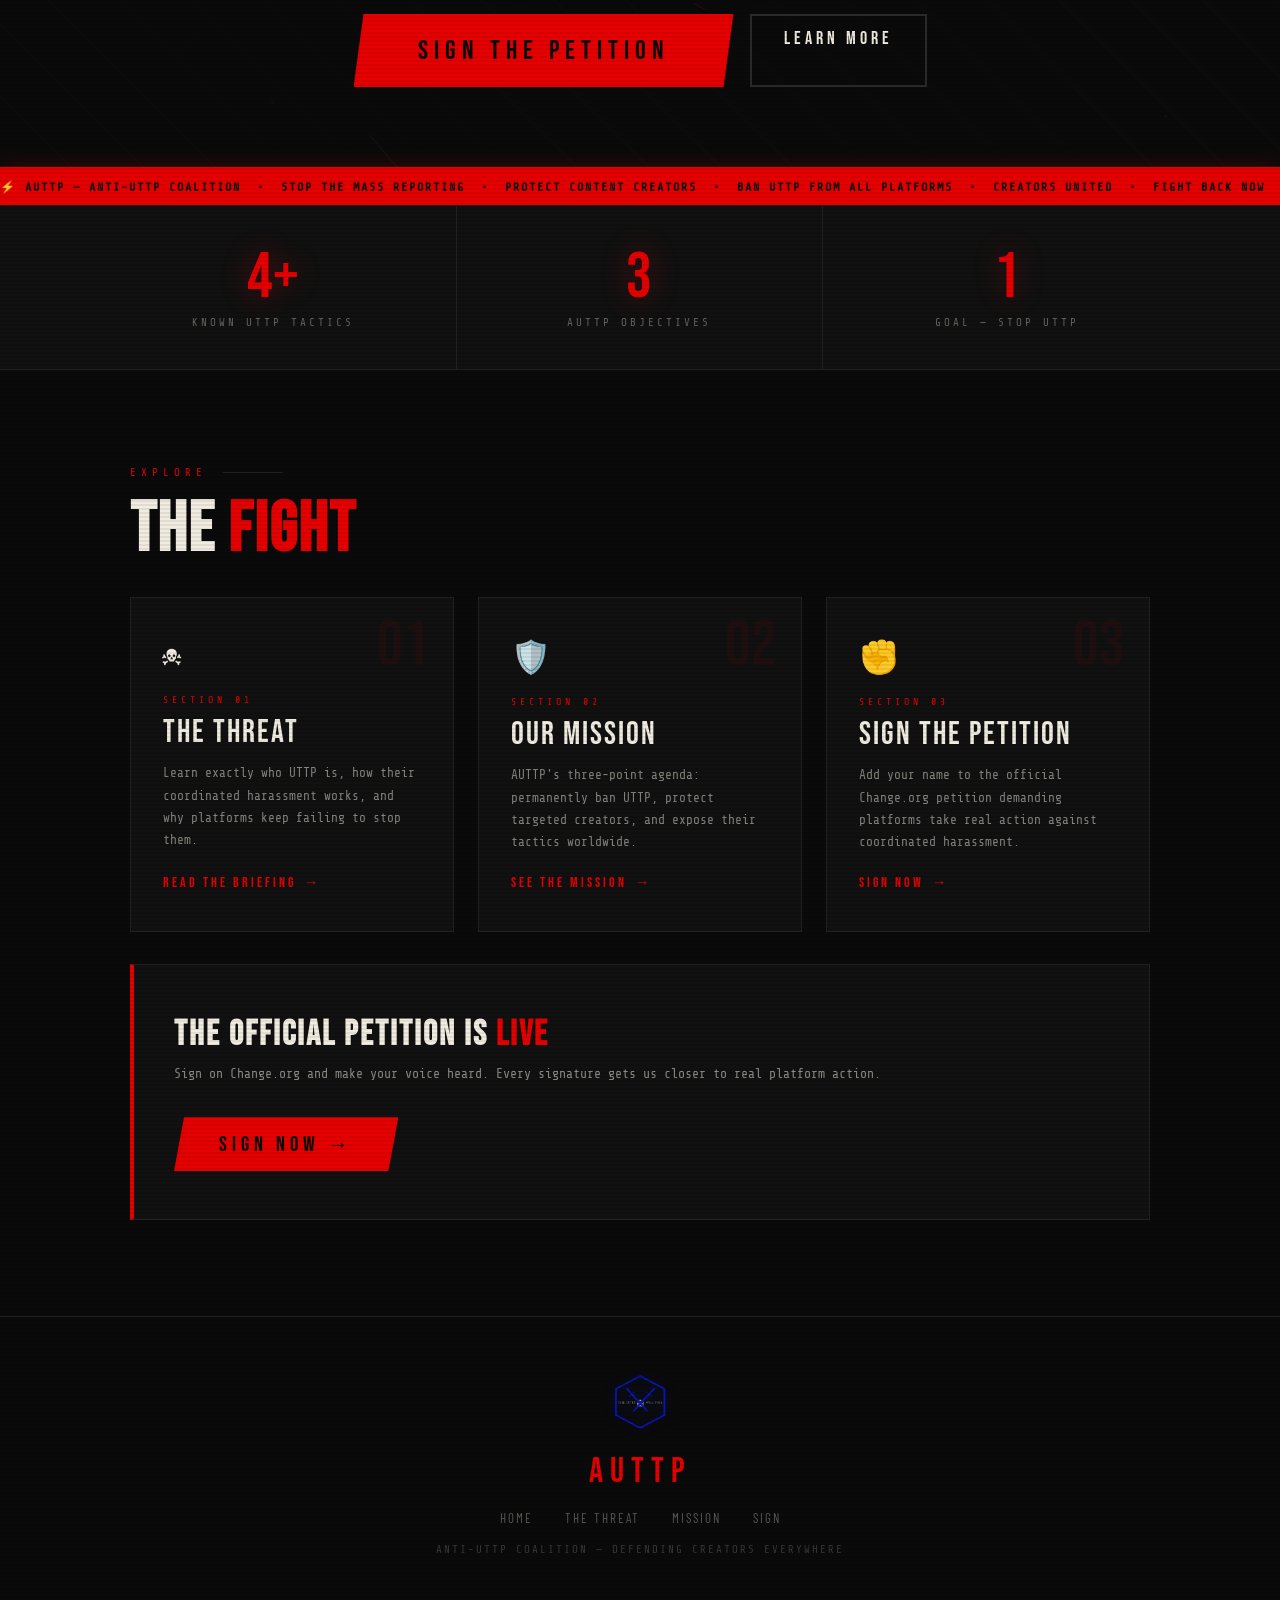
==== commit 9afbfbd4: "Update index.html" ====
--- a/index.html
+++ b/index.html
@@ -1,6 +1,7 @@
 <!DOCTYPE html>
 <html lang="en">
 <head>
+  <meta name="google-site-verification" content="0KLA-YuRnskVt6W2lYqDZsWV1UyxQ05kFVN7f6WBYyU" />
   <meta charset="UTF-8">
   <meta name="viewport" content="width=device-width, initial-scale=1.0">
   <title>AUTTP — Anti-UTTP Coalition</title>
